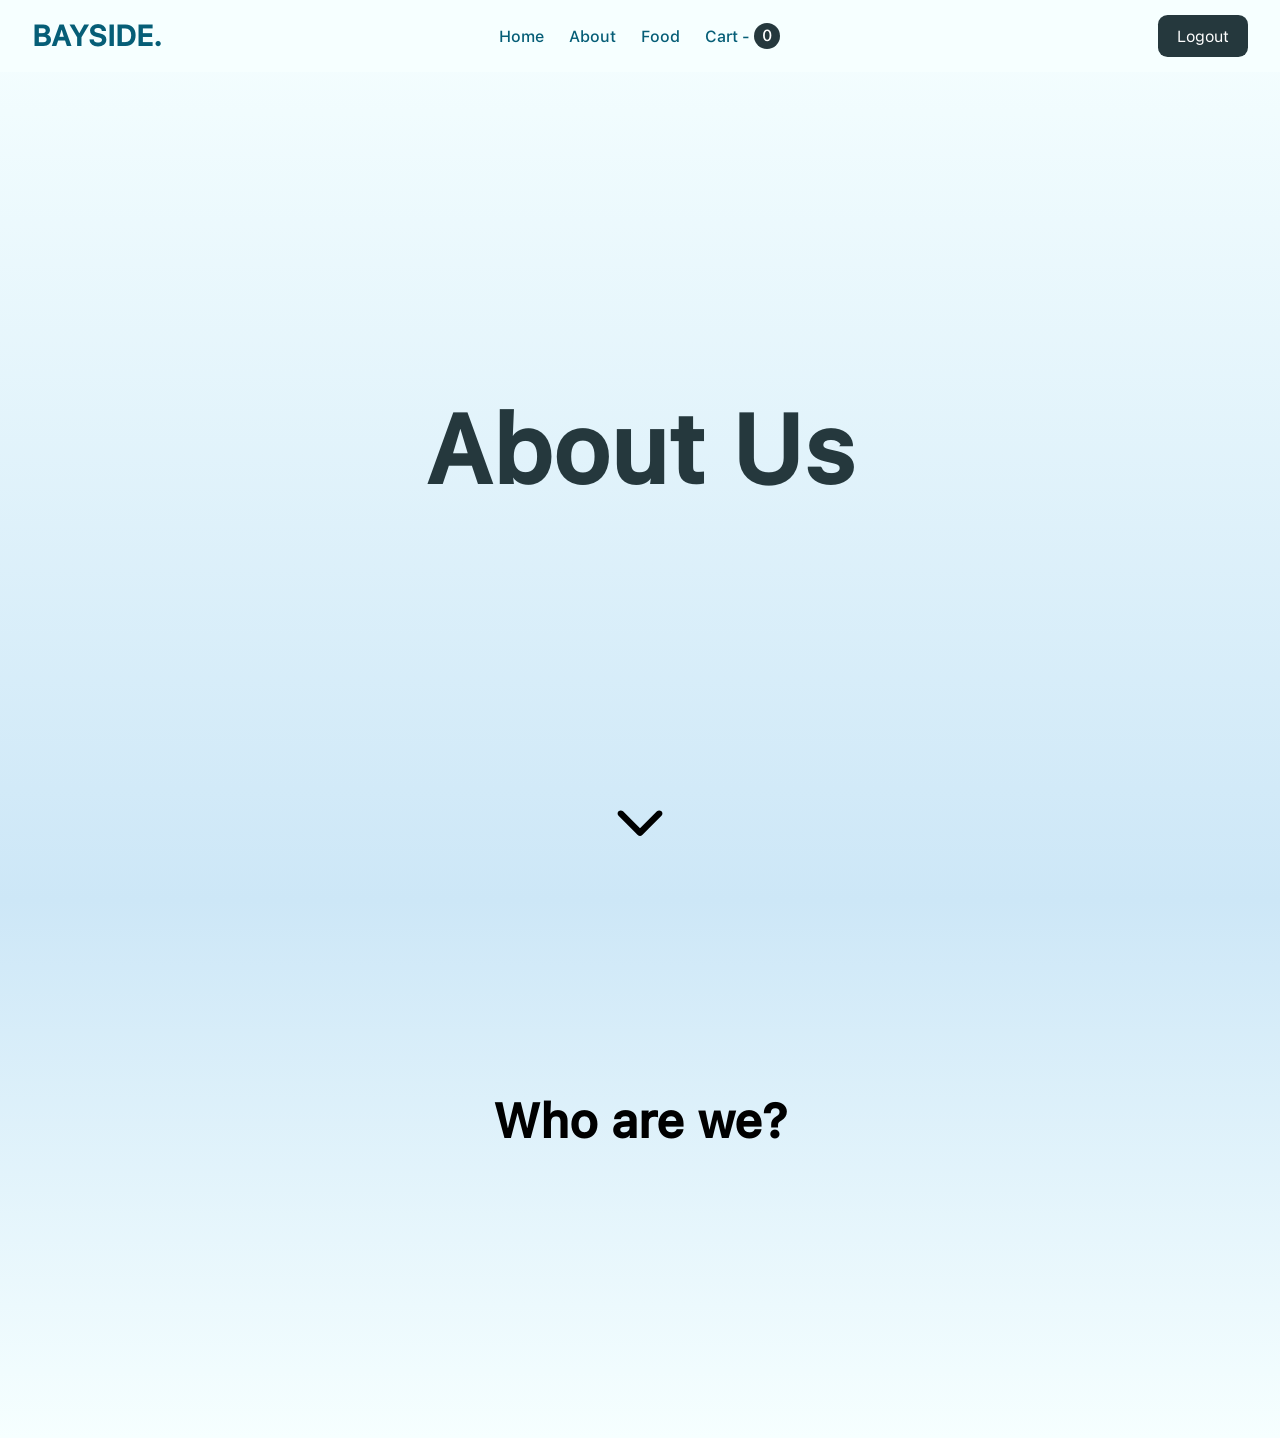
==== about.html @ a0c2c481 "about page yay" ====
<!doctype html>
<html lang="en">
  <head>
    <link rel="stylesheet" href="CSS/styles.css" />
    <meta charset="UTF-8" />
    <meta name="viewport" content="width=device-width, initial-scale=1.0" />
    <title>Bayside Restaraunt</title>
  </head>
  <body id="shop-body">
    <div class="container">
      <nav class="navbar">
        <div class="logo">BAYSIDE.</div>
        <ul class="nav-links">
          <li><a href="shop.html">Home</a></li>
          <li><a href="#">About</a></li>
          <li><a href="shop.html#food">Food</a></li>
          <li
            style="
              display: flex;
              white-space: nowrap;
              align-items: center;
              justify-content: center;
            "
          >
            <a href="cart.html"
              >Cart -
              <span
                style="
                  color: white;
                  background-color: #25383d;
                  padding: 0.2rem;
                  border-radius: 1rem;
                  padding-inline: 0.5rem;
                "
                id="item-amount"
              >
                0
              </span></a
            >
          </li>
        </ul>
        <div style="justify-self: flex-end">
          <a href="index.html"><button class="btn">Logout</button></a>
        </div>
      </nav>
      <div>
        <div class="hero" id="home">
          <h1 class="welcome-message title">About Us</h1>
          <svg
            xmlns="http://www.w3.org/2000/svg"
            viewBox="0 0 640 640"
            class="welcome-message icon"
            color="#25383d"
          >
            <!--!Font Awesome Free v7.3.1 by @fontawesome - https://fontawesome.com License - https://fontawesome.com/license/free Copyright 2026 Fonticons, Inc.-->
            <path
              d="M297.4 470.6C309.9 483.1 330.2 483.1 342.7 470.6L534.7 278.6C547.2 266.1 547.2 245.8 534.7 233.3C522.2 220.8 501.9 220.8 489.4 233.3L320 402.7L150.6 233.4C138.1 220.9 117.8 220.9 105.3 233.4C92.8 245.9 92.8 266.2 105.3 278.7L297.3 470.7z"
            />
          </svg>
        </div>

        <div class="main food-list">
          <section id="food">
            <h1 class="store-title">Who are we?</h1>
          </section>
          <div class="store-item-wrapper"></div>
        </div>
      </div>
    </div>
  </body>
</html>
---- CSS/styles.css ----
/* Global Styles */

/* Custom Fonts - SF Pro Text & Display */
@font-face {
  font-family: "SF-Pro Text";
  src: url("../Assets/apple-fonts/SF-Pro-Text-Regular.otf") format("truetype");
  font-weight: 400;
  font-style: normal;
  font-display: swap;
}

@font-face {
  font-family: "SF-Pro Text";
  src: url("../Assets/apple-fonts/SF-Pro-Text-Medium.otf") format("truetype");
  font-weight: 500;
  font-style: normal;
  font-display: swap;
}

@font-face {
  font-family: "SF-Pro Display";
  src: url("../Assets/apple-fonts/SF-Pro-Display-Regular.otf")
    format("opentype");
  font-weight: 400;
  font-style: normal;
  font-display: swap;
}

*,
*::after,
*::before {
  padding: 0;
  margin: 0;
  box-sizing: border-box;
  scroll-behavior: smooth;
}

@keyframes slideUp {
  from {
    opacity: 0;
    transform: translateY(30px);
  }
  to {
    opacity: 1;
    transform: translateY(0);
  }
}

.container {
  font-family: "SF-Pro Text", sans-serif;
  font-size: 1.5rem;
  display: grid;
  grid-template-rows: auto auto 1fr auto auto;
  grid-template-areas:
    "nav"
    "header"
    "food-panel"
    "ads"
    "footer";
}

body {
  font-family: "SF-Pro Text", sans-serif;
  font-size: 1.5rem;
}

.logo {
  color: #065e77ff;
  font-weight: 800;
  font-size: 1.8rem;
}

.store-item {
  display: flex;
  flex-direction: column;
  gap: 0.7rem;
  margin-bottom: 30px;
}

.welcome-message {
  color: #25383d;
}

.welcome-message.icon {
  position: absolute;
  bottom: 3rem;
  width: 4rem;
  animation: slideUp 1s ease both;
  animation-delay: 1s;
}

.welcome-message.title {
  animation: slideUp 1s ease both;
  animation-delay: 0.5s;
  font-size: 6rem;
}

.welcome-message.name {
  animation: slideUp 1s ease both;
  animation-delay: 0.7s;
  font-weight: 400;
}
.store-title {
  text-align: center;
  font-size: 3rem;
}
.hero {
  position: relative;
  display: flex;
  justify-content: center;
  align-items: center;
  flex-direction: column;
  height: 100vh;
  gap: 1rem;
  background: linear-gradient(#f6ffff, #cde7f7);
}

.hero.cart {
  position: relative;
  display: flex;
  justify-content: center;
  align-items: center;
  flex-direction: column;
  height: 1rem;
  gap: 1rem;
  background: linear-gradient(#f6ffff, #cde7f7);
  padding-top: 10rem;
}

.hero.cart h1 {
  animation: slideUp 1s ease both;
}

.main {
  padding: 12rem 0rem;
  background: linear-gradient(#cde7f7, #f6ffff);
}

.main.cart {
  padding: 5rem 0rem;
}

.item-rating {
  display: flex;
  gap: 0.3rem;
}
.item-rating svg {
  width: 24px;
  fill: #36525aff !important;
}
.item-button {
  width: 100%;
  display: grid;
  grid-template-columns: 1fr 1fr;
  gap: 1rem;
}
.item-button .buy-button {
  border: 1px solid #36525aff;
  background: none;
  color: black;
  border-radius: 12rem;
  padding: 0.7rem;
}

.item-button .atc-button {
  background-color: #36525aff;
  border: none;
  color: white;
  border-radius: 12rem;
  padding: 0.7rem;
}
.btn {
  padding: 0.7rem 1.2rem;
  border: none;
  outline: none;
  background: #25383d;
  color: white;
  border-radius: 0.6rem;
  font-family: "SF-Pro Text", sans-serif;
  font-size: 1rem;
}

.btn:hover {
  box-shadow: 0px 0px 1px 1px #00000079;
  transition:
    0.2s ease,
    transform 0.1s ease;
}

.btn.second {
  background: #cde7f7;
  color: black;
}
.navbar {
  width: 100%;
  position: fixed;
  top: 0;
  display: grid;
  grid-template-columns: 1fr 1fr 1fr;
  align-items: center;
  height: 72px;
  padding: 0px 2rem;
  background: #f6ffff;
  z-index: 3;
}

.nav-links {
  justify-self: center;
  list-style: none;
  display: flex;
  gap: 25px;
  margin: 0;
  font-weight: 500;
  padding: 0;
  font-size: 1rem;
}

.nav-links a {
  color: #065e77ff;
  text-decoration: none;
}

.item-image {
  width: 300px;
  height: 300px;
  object-fit: cover;
  border-radius: 10px;
  align-self: center;
}

.store-item-wrapper {
  display: grid;
  margin: 3rem;
  gap: 3rem;
}

.cart-item {
  display: flex;
  margin: 2rem 3rem;
  background-color: #ffffff;
  padding: 2rem;
  border-radius: 20px;
  box-shadow: 0px 0px 1px 1px #00000079;
}

.item-info {
  padding: 0.5rem 2rem;
  display: flex;
  flex-direction: column;
  align-items: start;
}

.item-info p {
  padding-bottom: 0.5rem;
  font-size: 2rem;
  font-weight: 500;
}

.item-title.cart {
  font-size: 4rem;
  font-weight: 600;
}

.cart-container {
  animation: slideUp 1s ease both;
}

.btn.order {
  animation: slideUp 1s ease both;
}

.quantity {
  color: #000000;
  line-height: 3rem;
}

.quantity-changer {
  display: flex;
  justify-content: space-between;
  background-color: #648b96;
  border-radius: 20px;
  border: 1px solid #36525aff;
  background: none;
  color: black;
  padding: 0.3rem;
  min-width: 16rem;
}

.quantity-changer button {
  font-size: 2rem;
  width: 3rem;
  padding: 0rem 0.5rem;
  border-radius: 15px;
  border: 0px solid #dbdbdb;
  background-color: #25383d;
  color: #f6ffff;
}

.quantity-changer button:disabled {
  background-color: #cde7f7;
}

.remove-btn {
  background-color: rgb(255, 67, 67);
  color: #f6ffff;
  border: 1px solid rgb(255, 255, 255);
  padding: 0.5rem;
  margin: 0.6rem 0rem;
  border-radius: 0.8rem;
}

/* Phone */
@media screen and (min-width: 750px) {
  .store-item-wrapper {
    grid-template-columns: repeat(2, 1fr);
  }
}

/* Tablet */
@media screen and (min-width: 1111px) {
  .store-item-wrapper {
    grid-template-columns: repeat(3, 1fr);
  }
}

/* Desktop */
@media screen and (min-width: 1450px) {
  .store-item-wrapper {
    grid-template-columns: repeat(4, 1fr);
  }
}
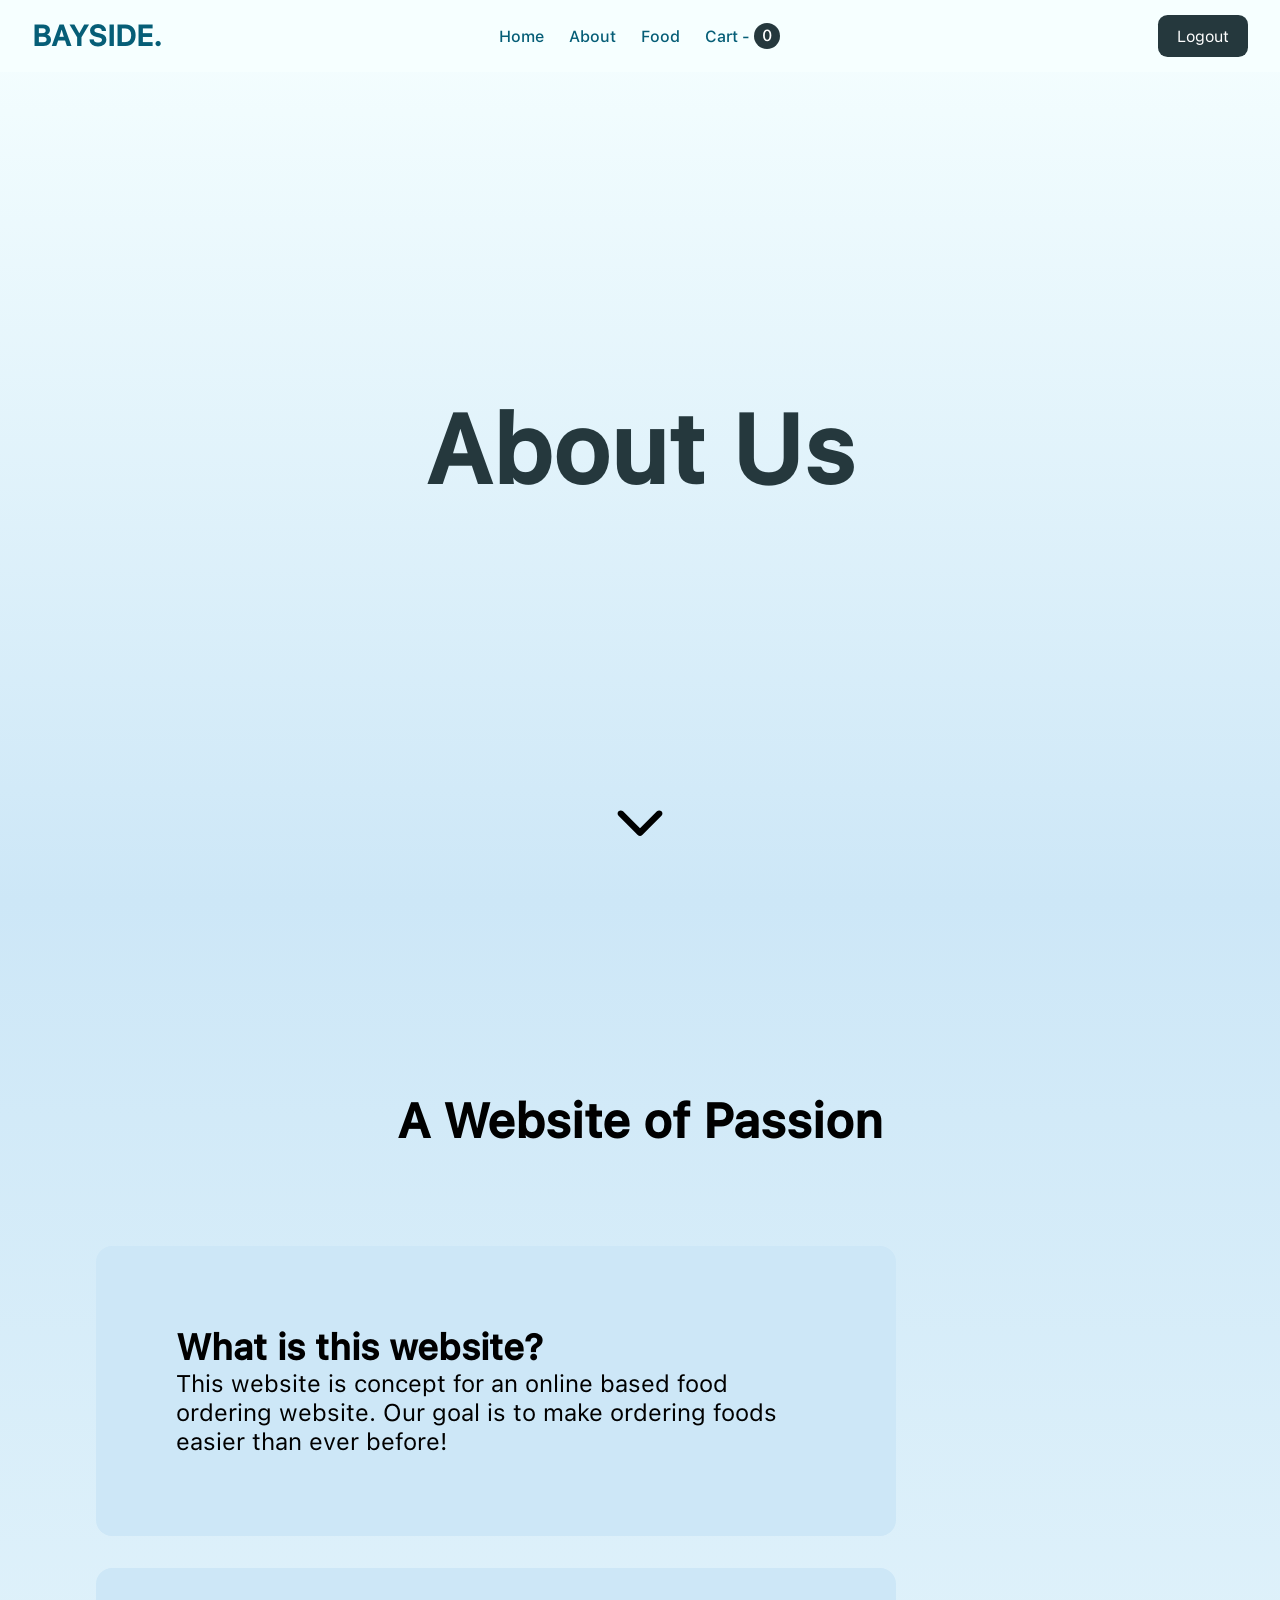
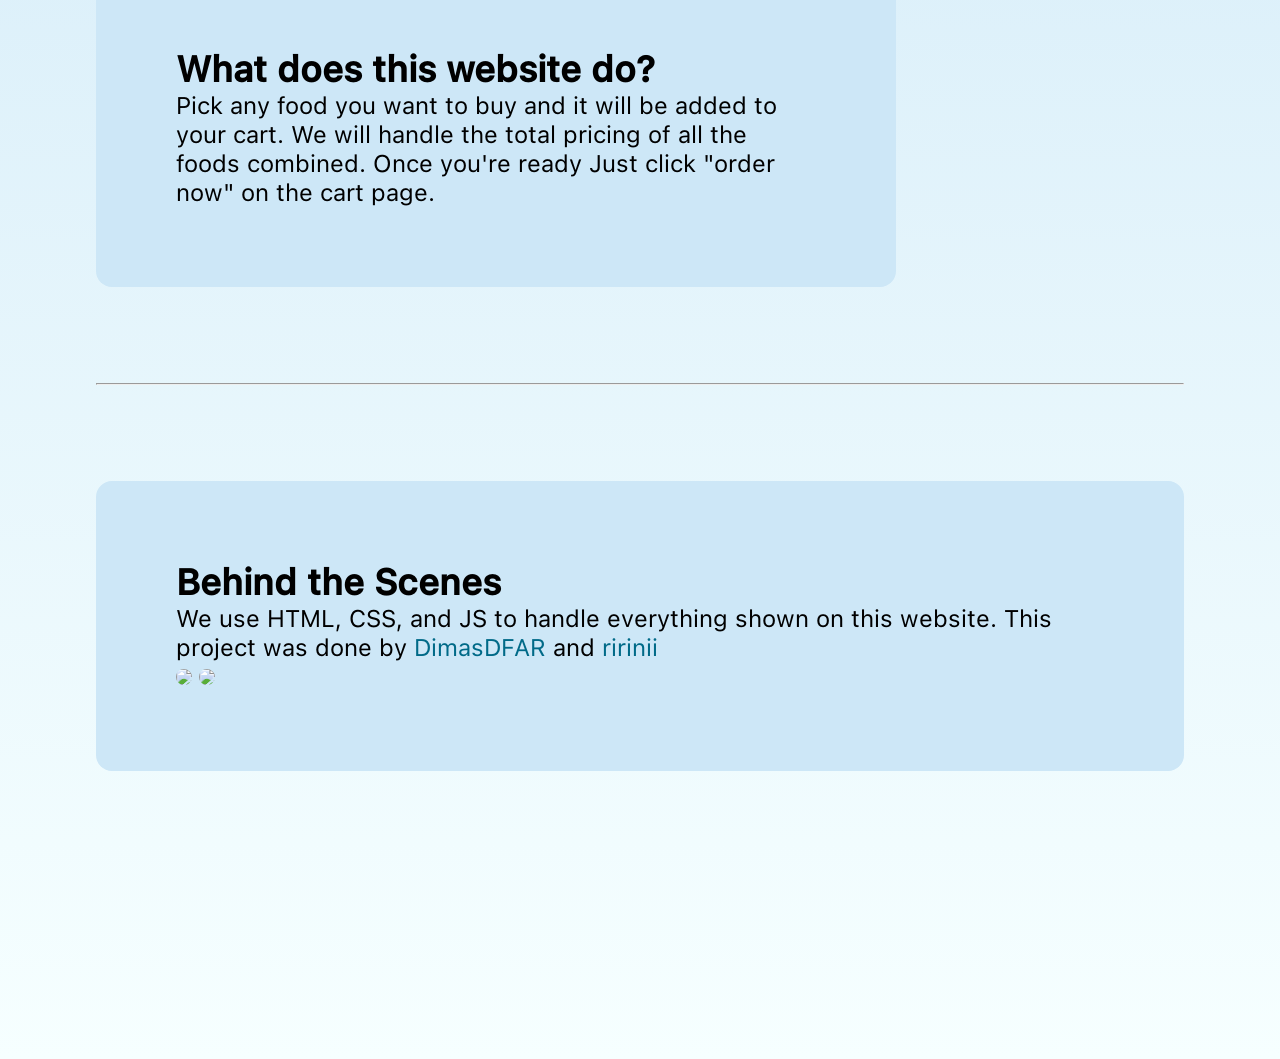
==== commit a0c35e6a: "finished (not revised yet)" ====
--- a/about.html
+++ b/about.html
@@ -61,9 +61,44 @@
 
         <div class="main food-list">
           <section id="food">
-            <h1 class="store-title">Who are we?</h1>
+            <h1 class="store-title">A Website of Passion</h1>
           </section>
-          <div class="store-item-wrapper"></div>
+          <div class="about-container">
+            <div class="section left">
+              <h2>What is this website?</h2>
+              <p>
+                This website is concept for an online based food ordering
+                website. Our goal is to make ordering foods easier than ever
+                before!
+              </p>
+            </div>
+            <div class="section right">
+              <h2>What does this website do?</h2>
+              <p>
+                Pick any food you want to buy and it will be added to your cart.
+                We will handle the total pricing of all the foods combined. Once
+                you're ready Just click "order now" on the cart page.
+              </p>
+            </div>
+            <hr />
+            <div class="section middle">
+              <h2>Behind the Scenes</h2>
+              <p>
+                We use HTML, CSS, and JS to handle everything shown on this
+                website. This project was done by
+                <a href="https://github.com/DimasDFAR">DimasDFAR</a> and
+                <a href="https://github.com/kunimeowrin">ririnii</a>
+              </p>
+              <div class="our-pfp">
+                <img
+                  src="https://avatars.githubusercontent.com/u/243132350?v=4"
+                />
+                <img
+                  src="https://avatars.githubusercontent.com/u/307013442?v=4"
+                />
+              </div>
+            </div>
+          </div>
         </div>
       </div>
     </div>
--- a/CSS/styles.css
+++ b/CSS/styles.css
@@ -309,6 +309,57 @@
   border-radius: 0.8rem;
 }
 
+.about-container {
+  display: block;
+  justify-content: center;
+  margin: 6rem;
+}
+
+.about-container hr {
+  margin: 6rem 0rem;
+}
+
+.section {
+  background-color: #cde7f7;
+  max-width: 50rem;
+  padding: 5rem;
+  border-radius: 1rem;
+  margin: 2rem 0rem;
+}
+
+.section.left {
+  justify-self: start;
+}
+.section.right {
+  justify-self: end;
+}
+
+.section.middle {
+  margin: 2rem 0rem;
+  justify-self: center;
+  max-width: 90rem;
+  display: block;
+}
+
+.section.middle img {
+  width: 10rem;
+  border-radius: 60rem;
+}
+
+.our-pfp {
+  justify-self: center;
+}
+
+.section.middle a {
+  text-decoration: none;
+  color: #006a88;
+}
+
+.section.middle a:hover {
+  text-decoration: underline;
+  color: #006a88;
+}
+
 /* Phone */
 @media screen and (min-width: 750px) {
   .store-item-wrapper {
